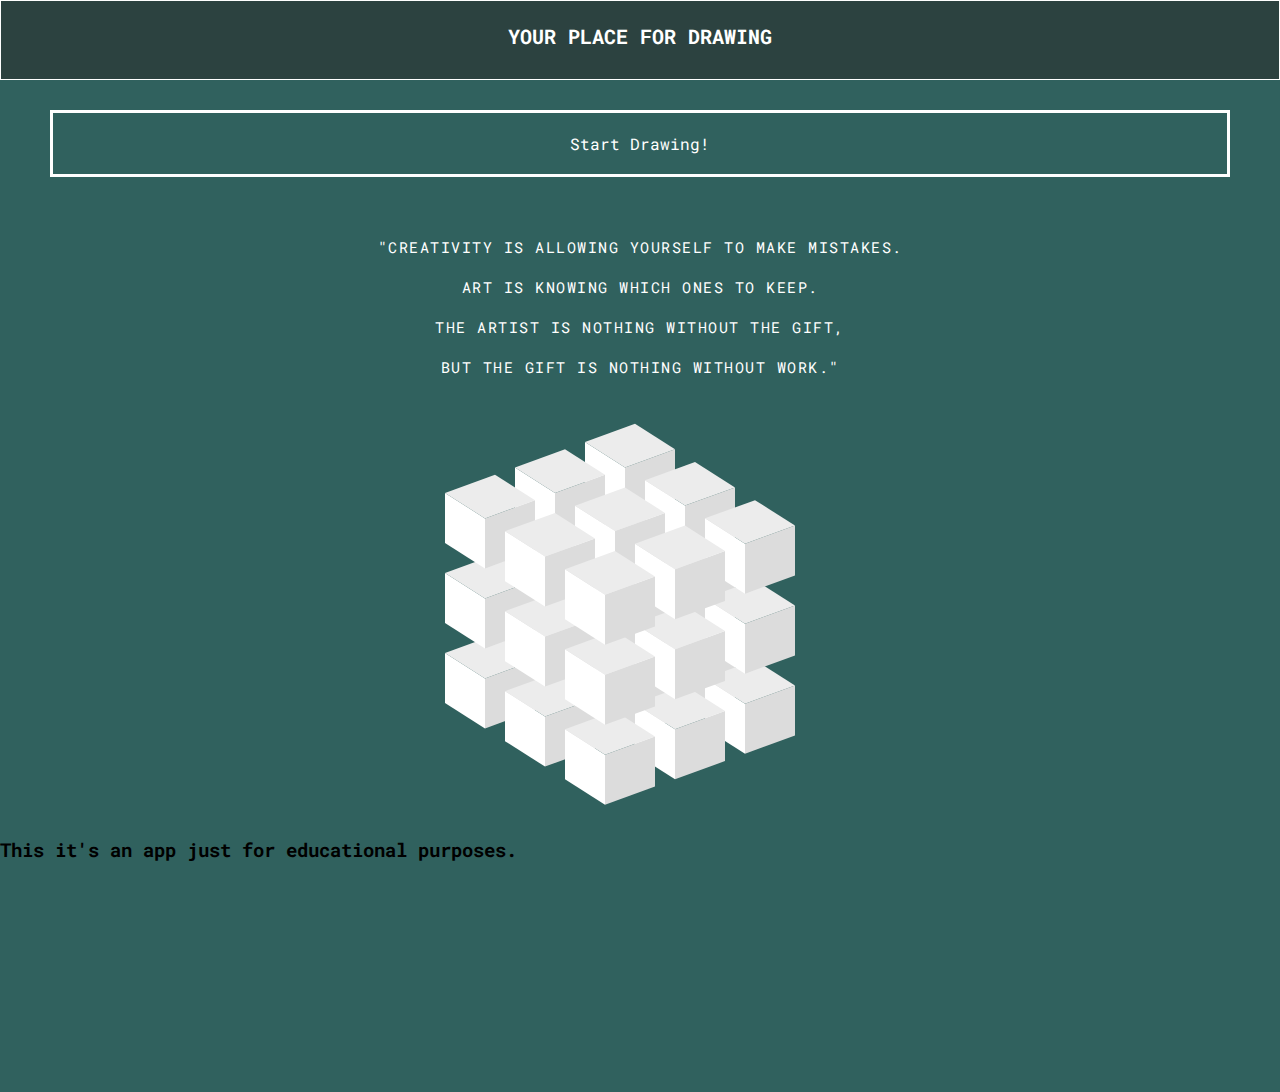
==== index.html @ 6003bced "Add footer to the main page" ====
<!DOCTYPE html>
<html lang="en">

<head>
    <meta charset="UTF-8">
    <meta http-equiv="X-UA-Compatible" content="IE=edge">
    <meta name="viewport" content="width=device-width, initial-scale=1.0">
    <title>Drawing App</title>
    <link rel="stylesheet" href="assets/css/style.css">

    <title>Your Drawing App</title>
</head>

<body>

    <!-- logo  -->

    <header>

        <a href="index.html" style="text-decoration: none">
            <h1 id="logo" ">YOUR PLACE FOR DRAWING</h1>
            </a>

    </header>

    <main>
        <!-- Home page -->
     
         <a href="canvas.html" class="button">Start Drawing!</a>
         
            <h2>"Creativity is allowing yourself to make mistakes. <br>
              Art is knowing which ones to keep. <br>
              The artist is nothing without the gift, <br>
              but the gift is nothing without work."</h2>

    <!-- cubes hover effect - this code its from youtube -->

    <div class="container">
        <div class="cube">
            <div style="--x:-1;--y:0;">
                <span style="--i:3;"></span>
                <span style="--i:2;"></span>
                <span style="--i:1;"></span>
            </div>

            <div style="--x:0;--y:0;">
                <span style="--i:3;"></span>
                <span style="--i:2;"></span>
                <span style="--i:1;"></span>
            </div>

            <div style="--x:1;--y:0;">
                <span style="--i:3;"></span>
                <span style="--i:2;"></span>
                <span style="--i:1;"></span>
            </div>
        </div>  

        <div class="cube">
            <div style="--x:-1;--y:0;">
                <span style="--i:3;"></span>
                <span style="--i:2;"></span>
                <span style="--i:1;"></span>
            </div>

            <div style="--x:0;--y:0;">
                <span style="--i:3;"></span>
                <span style="--i:2;"></span>
                <span style="--i:1;"></span>
            </div>

            <div style="--x:1;--y:0;">
                <span style="--i:3;"></span>
                <span style="--i:2;"></span>
                <span style="--i:1;"></span>
            </div>
        </div> 

        <div class="cube">
            <div style="--x:-1;--y:0;">
                <span style="--i:3;"></span>
                <span style="--i:2;"></span>
                <span style="--i:1;"></span>
            </div>

            <div style="--x:0;--y:0;">
                <span style="--i:3;"></span>
                <span style="--i:2;"></span>
                <span style="--i:1;"></span>
            </div>

            <div style="--x:1;--y:0;">
                <span style="--i:3;"></span>
                <span style="--i:2;"></span>
                <span style="--i:1;"></span>
            </div>
        </div> 
    </div>   
    
    <!-- footer -->  

    <footer>
        <div class="footer">
        <h3>This it's an app just for educational purposes.</h3>
        </div>
     </footer>
              
    </main>
</body>
</html>
---- assets/css/style.css ----
@import url('https://fonts.googleapis.com/css2?family=Play&family=Roboto+Mono:wght@300;400&display=swap');

* {
    margin: 0;
    padding: 0;
    box-sizing: border-box;
    font-family: 'Roboto Mono', monospace;
}

body {
    background-color: #30615e;
}

/* logo */

header {
    width: 100%;
    height: 80px;
    background: rgba(43, 43, 43, 0.568);
    border: 1px solid rgb(255, 255, 255);
}

h1 {
    color: rgb(255, 255, 255);
    text-align: center;
    line-height: 70px;
    font-size: 20px;
}

/* quotes */

h2 {
    display: flex;
    justify-content: center;
    text-align: center;
    font-size: 15px;
    font-weight: 400;
    letter-spacing: 1.5px;
    color: rgb(255, 255, 255);
    line-height: 40px;
    text-transform: uppercase;
}

/* start drawing button */

.button {
    display: flex;
    justify-content: center;
    text-decoration: none;
    color: rgb(255, 255, 255);
    border: 3px solid rgb(255, 255, 255);
    padding: 20px;
    margin: 50px;
    margin-top: 30px;
    font-size: 1rem;
}

.button:hover {
    border: 5px solid #fbd0ff;
    background: #cfbef8;
    color: rgb(19, 41, 114);
    transition: 0.3s ease-in;
    font-size: 1rem;
}

/* cubes hover effect - this code its from youtube */

.container {
    position: relative;
    width: 100%;
    height: 50vh;
    transform: skewY(-20deg);
    animation: animate 5s linear infinite;

}

@keyframes animate {
    0% {
        filter: hue-rotate(0deg);
    }
    100% {
        filter: hue-rotate(360deg);
    }
}

.container .cube {
    position: relative;
    z-index: 2;    
    display: flex;
    justify-content: center;
    align-items: center;
    width: 100%;
    top: 240px;
}

.container .cube:nth-child(2) {
    z-index: 1;
    translate: -60px -60px;
}

.container .cube:nth-child(3) {
    z-index: 3;
    translate: 60px 60px;
}

.container .cube div {
    position: absolute;
    display: flex;
    flex-direction: column;
    gap: 30px;
    translate: calc(-70px * var(--x)) calc(-60px * var(--y));
}

.container .cube div span {
    position: relative;
    display: inline;
    width: 50px;
    height: 50px;
    background: #dcdcdc;
    z-index: calc(1 * var(--i));
    transition: 1.5s;
}

.container .cube div span:hover {
    transition: 0s;
    background: rgb(255, 159, 159);
    filter: drop-shadow(0 0 30px rgb(255, 159, 159));
}

.container .cube div span::before {
    content: '';
    position: absolute;
    left: -40px;
    width: 40px;
    height: 100%;
    background-color: white;
    transform-origin: right;
    transform: skewY(45deg);
    transition: 1.5s;
}

.container .cube div span:hover::before {
    transition: 0s;
    background: rgb(255, 207, 207);
}

.container .cube div span::after {
    content: '';
    position: absolute;
    top: -40px;
    left: 0;
    width: 100%;
    height: 40px;
    background-color: rgb(236, 236, 236);
    transform-origin: bottom;
    transform: skewX(45deg);
    transition: 1.5s;
}

.container .cube div span:hover::after {
    transition: 0s;
    background: rgb(252, 148, 148);
}
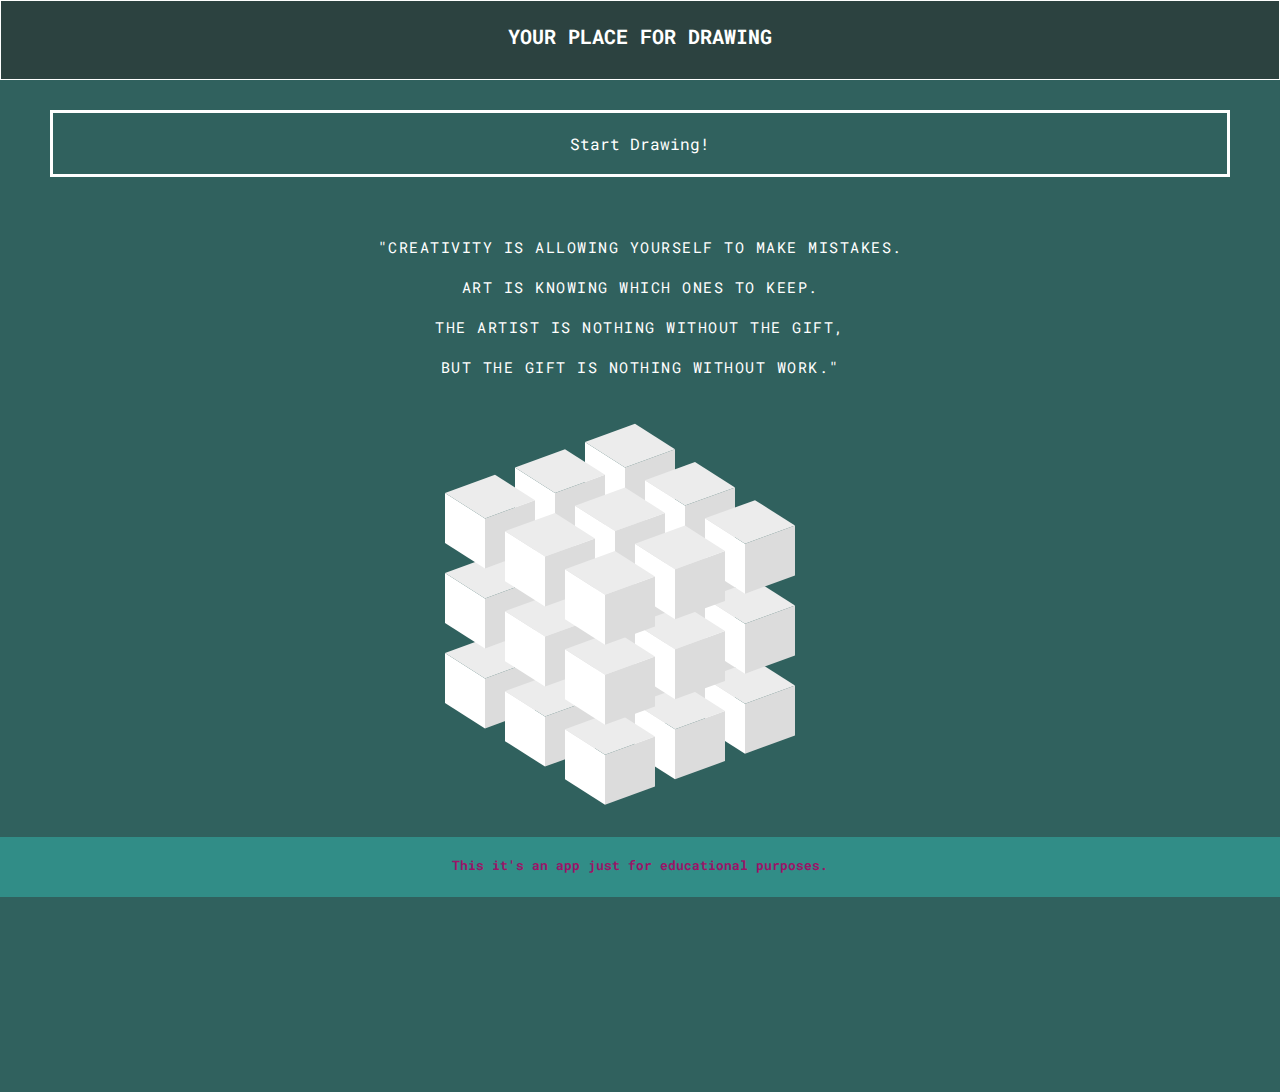
==== commit 88c7c202: "Add favicon to the app" ====
--- a/index.html
+++ b/index.html
@@ -7,6 +7,10 @@
     <meta name="viewport" content="width=device-width, initial-scale=1.0">
     <title>Drawing App</title>
     <link rel="stylesheet" href="assets/css/style.css">
+
+    <link rel="apple-touch-icon" sizes="180x180" href="assets/favicon/apple-touch-icon.png">
+    <link rel="icon" type="image/png" sizes="32x32" href="assets/favicon/favicon-32x32.png">
+    <link rel="icon" type="image/png" sizes="16x16" href="assets/favicon/favicon-16x16.png">
 
     <title>Your Drawing App</title>
 </head>
--- a/assets/css/style.css
+++ b/assets/css/style.css
@@ -160,4 +160,23 @@
 .container .cube div span:hover::after {
     transition: 0s;
     background: rgb(252, 148, 148);
+}
+
+/* footer */
+
+footer {
+    height: 60px;
+    background-color: #318d87;
+}
+
+.footer {
+    display: flex;
+    flex-direction: column;
+    text-align: center;
+    padding: 20px;
+}
+
+.footer > h3 {
+    color: rgb(155, 20, 103);
+    font-size: 0.8rem;
 }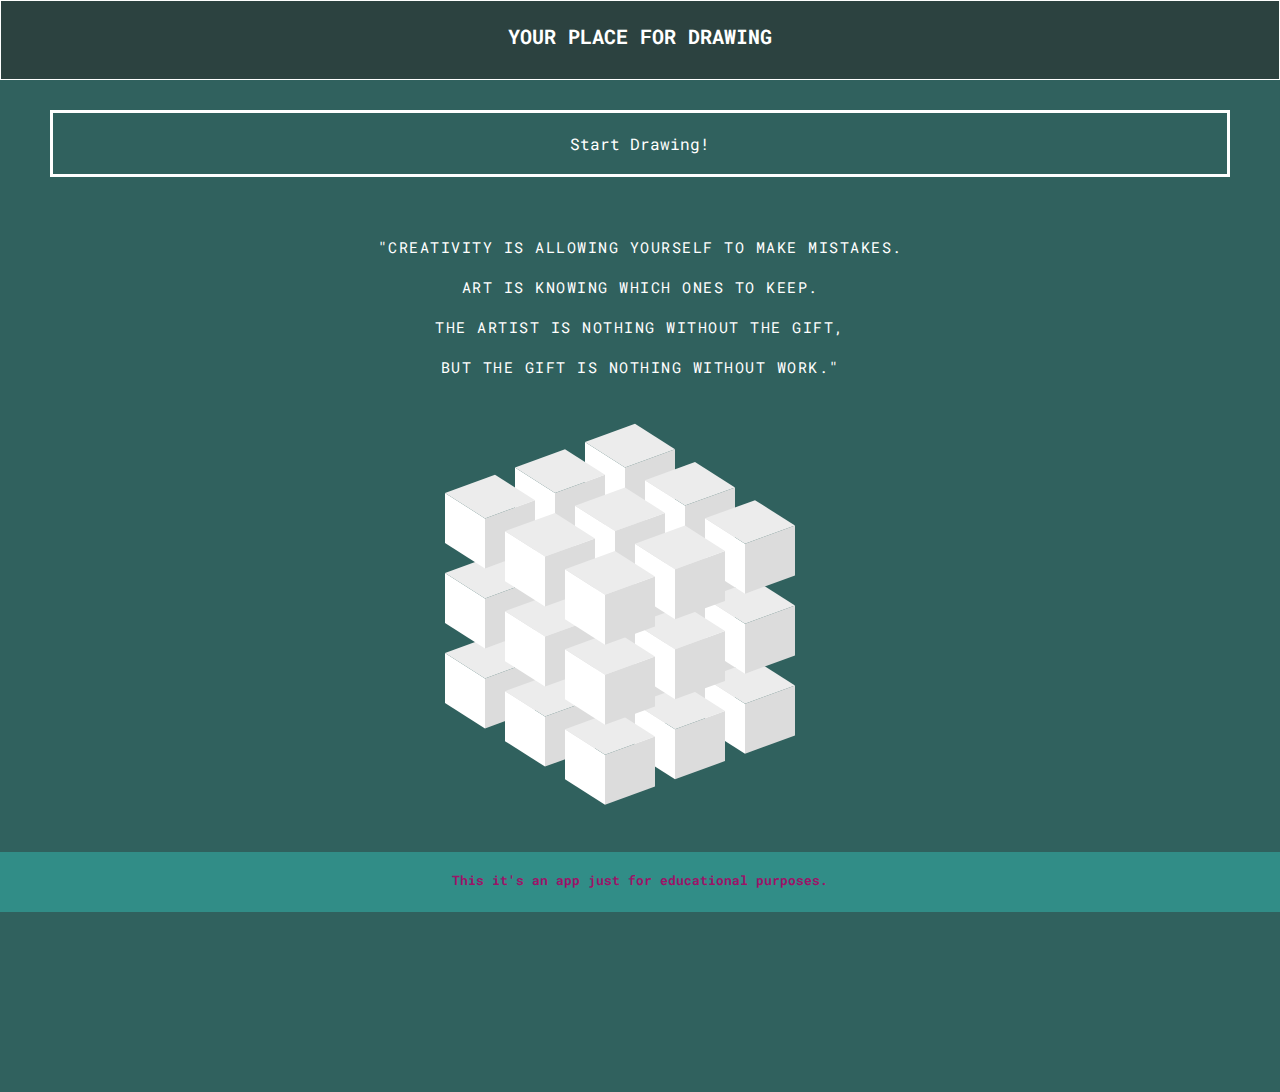
==== commit aef3c8c7: "Add 404 error page" ====
--- a/index.html
+++ b/index.html
@@ -8,6 +8,7 @@
     <title>Drawing App</title>
     <link rel="stylesheet" href="assets/css/style.css">
 
+    <!-- favicon -->
     <link rel="apple-touch-icon" sizes="180x180" href="assets/favicon/apple-touch-icon.png">
     <link rel="icon" type="image/png" sizes="32x32" href="assets/favicon/favicon-32x32.png">
     <link rel="icon" type="image/png" sizes="16x16" href="assets/favicon/favicon-16x16.png">
--- a/assets/css/style.css
+++ b/assets/css/style.css
@@ -167,6 +167,7 @@
 footer {
     height: 60px;
     background-color: #318d87;
+    margin-top: 15px;
 }
 
 .footer {
@@ -179,4 +180,31 @@
 .footer > h3 {
     color: rgb(155, 20, 103);
     font-size: 0.8rem;
+}
+
+/* media query */
+
+@media screen and (max-width: 450px) {
+
+    .container {
+        margin-left: 20px;
+    }
+}
+
+@media screen and (max-width: 400px) {
+
+    .container {
+        display: none;
+    }
+
+    footer {
+        margin-top: 220px;
+    }
+}
+
+@media screen and (max-width: 280px) {
+
+    .button {
+        padding-right: 10px;
+    }
 }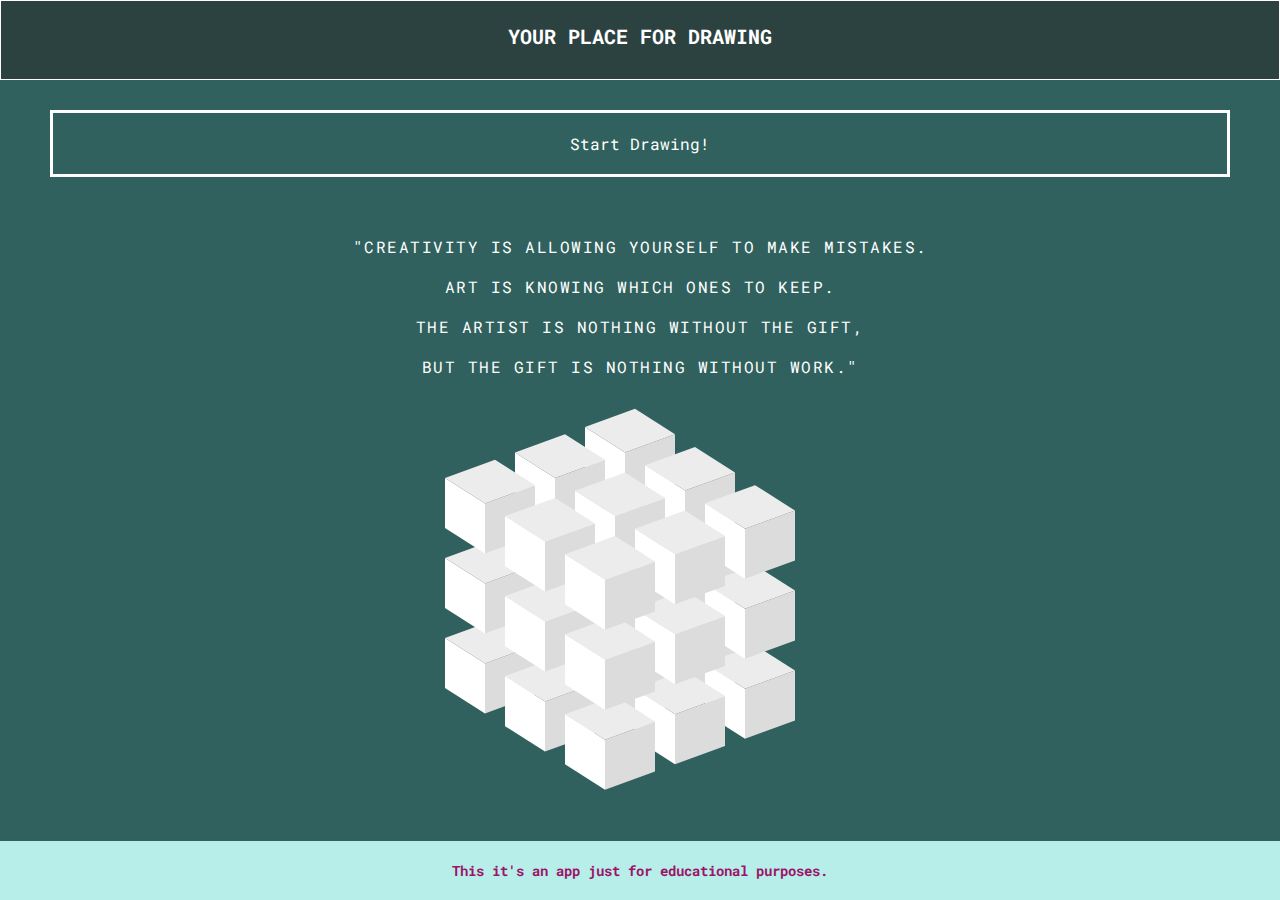
==== commit 05b7f7f1: "Make footer responsive" ====
--- a/index.html
+++ b/index.html
@@ -21,7 +21,7 @@
     <!-- logo  -->
 
     <header>
-
+ 
         <a href="index.html" style="text-decoration: none">
             <h1 id="logo" ">YOUR PLACE FOR DRAWING</h1>
             </a>
@@ -30,7 +30,8 @@
 
     <main>
         <!-- Home page -->
-     
+        
+     <section id="home">
          <a href="canvas.html" class="button">Start Drawing!</a>
          
             <h2>"Creativity is allowing yourself to make mistakes. <br>
@@ -101,8 +102,9 @@
             </div>
         </div> 
     </div>   
-    
-    <!-- footer -->  
+</section>
+
+<!-- footer -->  
 
     <footer>
         <div class="footer">
--- a/assets/css/style.css
+++ b/assets/css/style.css
@@ -11,6 +11,10 @@
     background-color: #30615e;
 }
 
+main {
+    overflow: hidden;
+}
+
 /* logo */
 
 header {
@@ -27,13 +31,19 @@
     font-size: 20px;
 }
 
+/* home section */
+
+#home {
+    height: 80vh;
+}
+
 /* quotes */
 
 h2 {
     display: flex;
     justify-content: center;
     text-align: center;
-    font-size: 15px;
+    font-size: 1rem;
     font-weight: 400;
     letter-spacing: 1.5px;
     color: rgb(255, 255, 255);
@@ -89,8 +99,9 @@
     display: flex;
     justify-content: center;
     align-items: center;
-    width: 100%;
-    top: 240px;
+    flex-wrap: wrap;
+    width: 100%;
+    top: 50%;
 }
 
 .container .cube:nth-child(2) {
@@ -165,40 +176,197 @@
 /* footer */
 
 footer {
-    height: 60px;
-    background-color: #318d87;
-    margin-top: 15px;
+    position: absolute;
+    bottom: 0;
+    left: 0;
+    right: 0;
+    height: auto;
+    width: 100%;
+    padding: 20px;
+    background-color: #b7eeea;
 }
 
 .footer {
     display: flex;
     flex-direction: column;
+    align-items: center;
+    justify-content: center;
     text-align: center;
-    padding: 20px;
 }
 
 .footer > h3 {
     color: rgb(155, 20, 103);
-    font-size: 0.8rem;
-}
+    font-size: 0.9rem;
+}
+
+/* error page */
+
+#error {
+    display: flex;
+    flex-direction: column;
+    justify-content: center;
+    align-items: center;
+    margin: 67px;
+}
+
+#error  h1 {
+    font-size: 1.5rem;
+}
+
+#error  h2 {
+    font-size: 1rem;
+}
+
+lord-icon {
+   width: 100%;
+   height: 50vh;
+}
+
+/* canvas page */
+
+#canva-page {
+    width: 100%;
+}          
+
+#background {
+    background: white;
+    overflow: hidden;
+}          
+
+.nav {
+    max-width: 80px;
+    width: 25%;
+    height: 100vh;
+    position: absolute;
+    top: 80px;
+    left: 30px;
+    transform: translate(-50%);
+    background-color: rgba(43, 43, 43, 0.568);
+    display: flex;
+    flex-direction: column;
+    align-items: center;
+    border: 1px solid white;
+}
+
+.clr {
+    width: 35px;
+    height: 35px;
+    margin: 7px;
+    background-color: blue;
+    border: 1px solid white;
+    border-radius: 50%;
+    cursor: pointer;
+    transition: transform .5s;
+}
+
+.clr:hover {
+    transform: scale(1.2);
+}
+
+.clr:nth-child(1) {
+    background-color: #D16BA5;
+}
+
+.clr:nth-child(2) {
+    background-color: #86A8E7;
+}
+
+.clr:nth-child(3) {
+    background-color: #5FFBF1;
+}
+
+.clr:nth-child(4) {
+    background-color: #6F6BD1;
+}
+
+.clr:nth-child(5) {
+    background-color: #17E58B;
+}
+
+.clr:nth-child(6) {
+    background-color: #EEFB5F;
+}
+
+.clr:nth-child(7) {
+    background-color: #D1856B;
+}
+
+.clr:nth-child(8) {
+    background-color: #A0FB4C;
+}
+
+button {
+    width: 55px;
+    height: 40px;
+    margin: 5px;
+    margin-left: 10px;
+    border: 1px solid white;
+    border-radius: 10%;
+    cursor: pointer;
+    transition: transform .5s;
+}
+
+button:hover {
+    transform: scale(1.2);
+}
+
+.clear {
+    background-color: #55002f;
+    color: white;
+}
+
+.save {
+    background-color: #003d39;
+    color: white;
+}
+
+input[type="color"] {
+    margin: 15px;
+    margin-left: 20px;
+    cursor: pointer;
+}
+
+
+#ageInputId {
+    width: 80%;
+    height: 20px;
+    margin: 10px;
+    margin-left: 18px;
+    background: linear-gradient(to right top, #eacff0, #d1d8ff, #a4e5ff, #6ff2ff, #5ffbf1);
+    -webkit-appearance: none;
+    cursor: ew-resize;
+    border-radius: 5px;
+    border: 1px solid #003d39;
+    accent-color: #003d39;
+}
+
 
 /* media query */
 
-@media screen and (max-width: 450px) {
-
-    .container {
-        margin-left: 20px;
-    }
-}
-
-@media screen and (max-width: 400px) {
+@media screen and (max-width: 600px) {
 
     .container {
         display: none;
     }
-
-    footer {
-        margin-top: 220px;
+}
+
+@media screen and (max-width: 450px) {
+
+    #error {
+        margin-left: 10px;
+        margin-right: 10px;
+    }
+
+    lord-icon {
+        height: 30vh;
+    }
+
+}
+
+@media screen and (max-width: 400px) {
+
+    .footer {
+        padding: 10px;
     }
 }
 
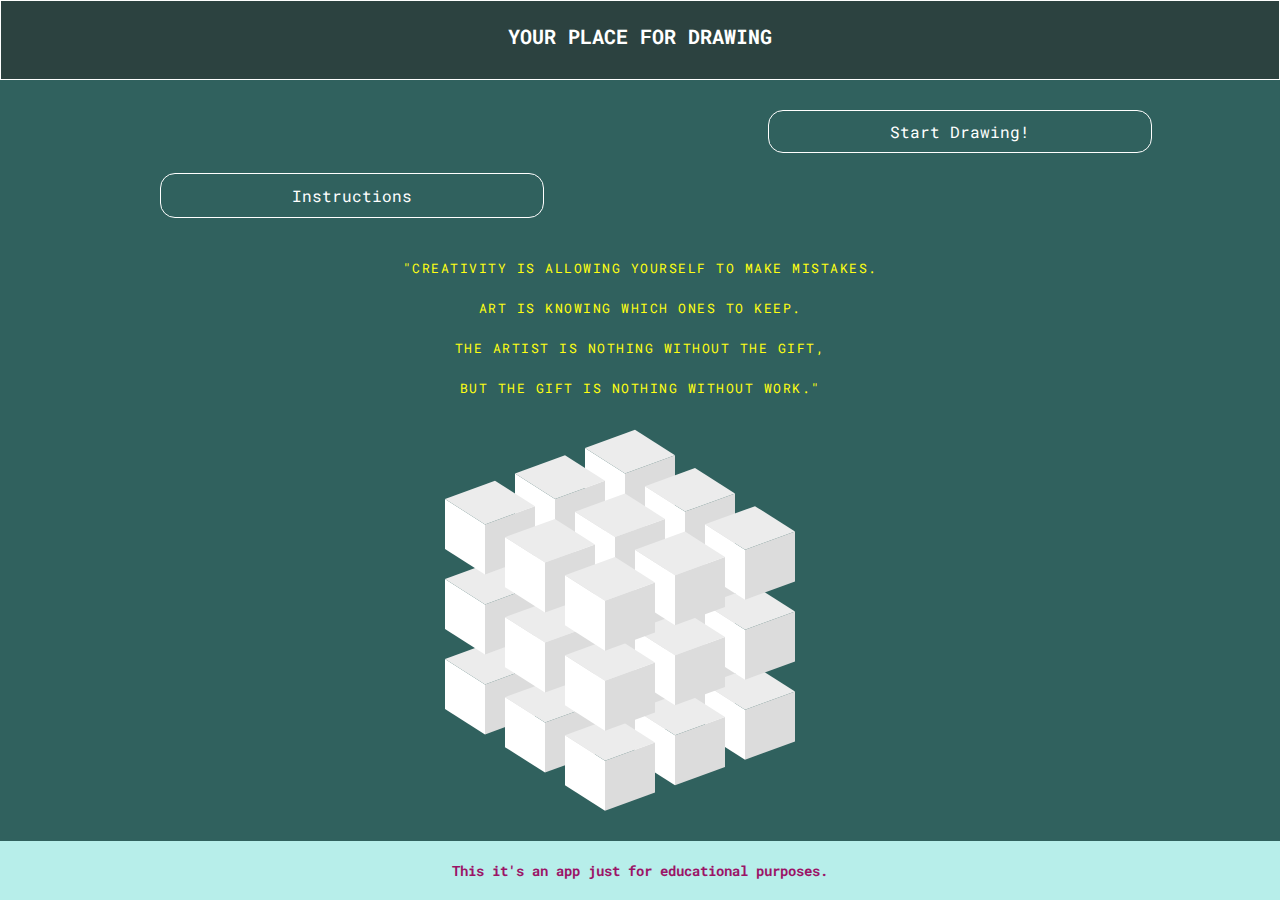
==== commit 91cb2027: "Adding text with instructions for Instructions button" ====
--- a/index.html
+++ b/index.html
@@ -33,6 +33,25 @@
         
      <section id="home">
          <a href="canvas.html" class="button">Start Drawing!</a>
+
+         <button id="popup">Instructions</button>
+         <div id="myButton" class="my-btn">
+            <div class="button-content">
+                <span class="close">&times;</span>
+                <p>By pressing the "Start Drawing!"
+                    button, it will redirect you to 
+                    the canva where you can draw.
+                    There you have eight different colors
+                    from where to choose and the cool part
+                    is that you can change the background color as well, and the 
+                    thickness of the line.
+                    You can clear the canva by pressing the "Clear" button,
+                    and you can save what you draw by pressing "Save" button.
+                    That's it. <br>
+                    Enjoy drawing!
+                </p>
+              </div>
+         </div>
          
             <h2>"Creativity is allowing yourself to make mistakes. <br>
               Art is knowing which ones to keep. <br>
@@ -110,8 +129,31 @@
         <div class="footer">
         <h3>This it's an app just for educational purposes.</h3>
         </div>
-     </footer>
-              
+     </footer>   
     </main>
+
+<script>
+    let modal = document.getElementById("myButton");
+    let btn = document.getElementById("popup");
+    let span = document.getElementsByClassName("close")[0];
+
+    // When the user clicks on the button, open the modal
+    btn.onclick = function() {
+    modal.style.display = "block";
+    }
+
+    // When the user clicks on <span> (x), close the modal
+    span.onclick = function() {
+    modal.style.display = "none";
+    }
+
+    // When the user clicks anywhere outside of the modal, close it
+    window.onclick = function(event) {
+    if (event.target == modal) {
+    modal.style.display = "none";
+    }
+   }
+
+</script>
 </body>
 </html>--- a/assets/css/style.css
+++ b/assets/css/style.css
@@ -37,40 +37,111 @@
     height: 80vh;
 }
 
+/* start drawing button */
+
+.button {
+    display: flex;
+    justify-content: center;
+    text-decoration: none;
+    color: rgb(255, 255, 255);
+    width: 30%;
+    border: 1px solid white;
+    padding: 10px;
+    margin: 20px;
+    margin-top: 30px;
+    margin-left: 60%;
+    font-size: 1rem;
+    border-radius: 15px;
+    transition: .6s ease;
+}
+
+.button:hover {
+    color: rgb(255, 143, 7);
+    transform: scale(1.1);
+    -webkit-transform: scale(1.1);
+    -ms-transform: scale(1.1);
+}
+
+/* instructions button */
+
+.my-btn {
+    display: none;
+    position: fixed;
+    z-index: 1;
+    width: 100%;
+    height: 100%;
+    text-align: center;
+    overflow: auto;
+    background-color: rgb(0,0,0);
+    background-color: rgba(0,0,0,0.4); 
+  }
+
+  #popup {
+    display: flex;
+    justify-content: center;
+    align-items: center;
+    color: #ffffff;
+    background-color: transparent;
+    border: 1px solid white;
+    font-size: 1rem;
+    border-radius: 15px;
+    width: 30%;
+    height: 45px;
+    margin-left: 160px;
+    margin-bottom: 30px;
+    transition: .6s ease;
+  }
+
+  #popup:hover {
+    color: rgb(255, 143, 7);
+    transform: scale(1.1);
+    -webkit-transform: scale(1.1);
+    -ms-transform: scale(1.1);
+  }
+
+  .button-content {
+    background-color: #e1d012;
+    margin: 15% auto;
+    padding: 20px;
+    border: 1px solid #000000;
+    width: 80%; 
+    transition: .5s ease;
+  }
+
+  .close {
+    color: #000000;
+    float: right;
+    font-size: 28px;
+    font-weight: bold;
+    margin: 10px;
+    cursor: pointer;
+    
+  }
+
+  .close:hover,
+.close:focus {
+  color: rgb(255, 0, 0);
+  text-decoration: none;
+  cursor: pointer;
+}
+
+  p {
+    color: rgb(0, 0, 0);
+  }
+
 /* quotes */
 
 h2 {
     display: flex;
     justify-content: center;
     text-align: center;
-    font-size: 1rem;
+    font-size: 0.8rem;
     font-weight: 400;
     letter-spacing: 1.5px;
-    color: rgb(255, 255, 255);
+    color: #ffff12;
     line-height: 40px;
+    margin-top: 10px;
     text-transform: uppercase;
-}
-
-/* start drawing button */
-
-.button {
-    display: flex;
-    justify-content: center;
-    text-decoration: none;
-    color: rgb(255, 255, 255);
-    border: 3px solid rgb(255, 255, 255);
-    padding: 20px;
-    margin: 50px;
-    margin-top: 30px;
-    font-size: 1rem;
-}
-
-.button:hover {
-    border: 5px solid #fbd0ff;
-    background: #cfbef8;
-    color: rgb(19, 41, 114);
-    transition: 0.3s ease-in;
-    font-size: 1rem;
 }
 
 /* cubes hover effect - this code its from youtube */
@@ -350,6 +421,19 @@
     }
 }
 
+@media screen and (max-width: 521px) {
+
+    .button {
+        width: 60%;
+        margin-left: 31%;
+    }
+
+    #popup {
+        width: 60%;
+        margin-left: 20px;
+    }
+}
+
 @media screen and (max-width: 450px) {
 
     #error {
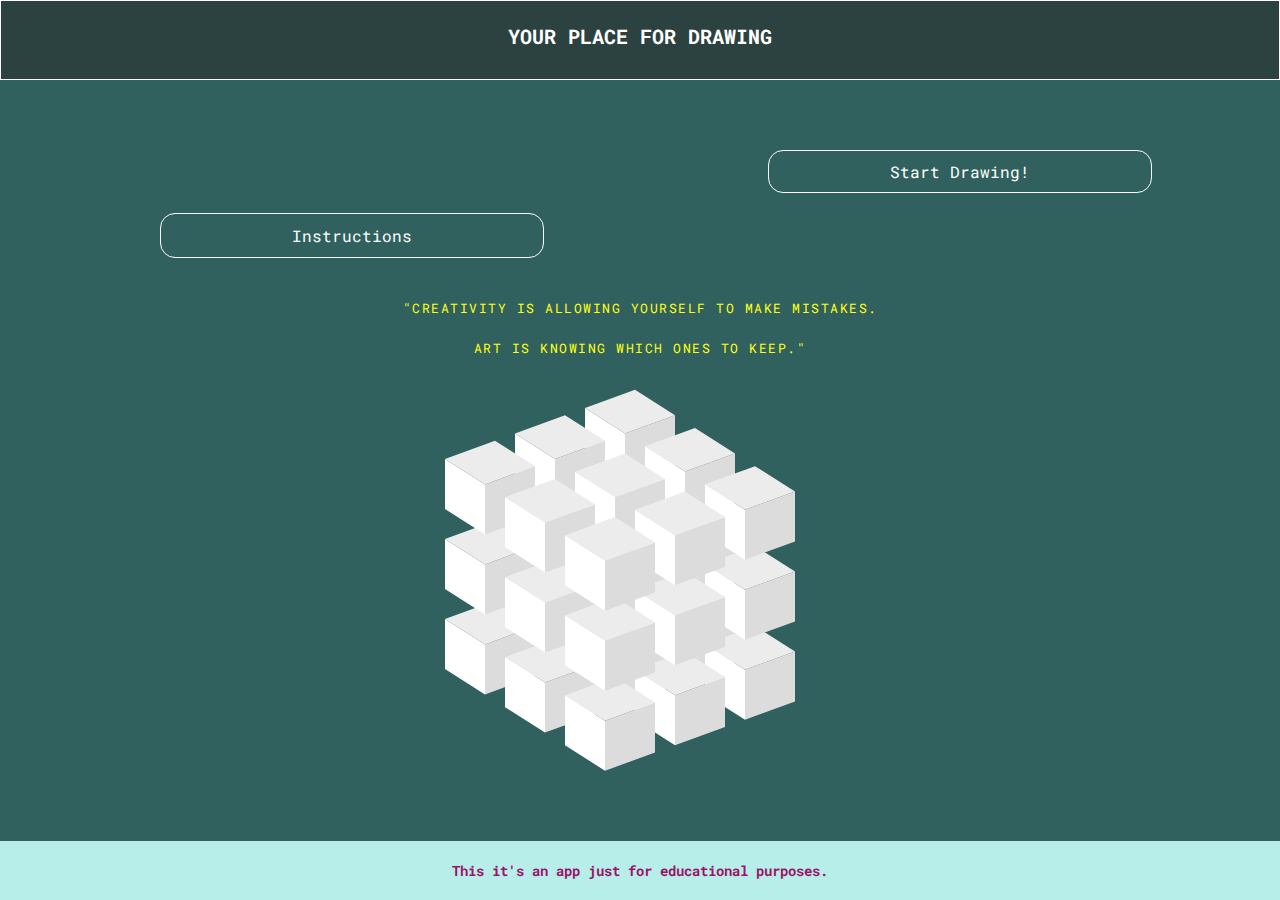
==== commit 7329a0a6: "Add introduction, site goals, user stories, the scope plan and the structure plan to the readme file" ====
--- a/index.html
+++ b/index.html
@@ -54,9 +54,7 @@
          </div>
          
             <h2>"Creativity is allowing yourself to make mistakes. <br>
-              Art is knowing which ones to keep. <br>
-              The artist is nothing without the gift, <br>
-              but the gift is nothing without work."</h2>
+              Art is knowing which ones to keep."</h2>
 
     <!-- cubes hover effect - this code its from youtube -->
 
--- a/assets/css/style.css
+++ b/assets/css/style.css
@@ -48,7 +48,7 @@
     border: 1px solid white;
     padding: 10px;
     margin: 20px;
-    margin-top: 30px;
+    margin-top: 70px;
     margin-left: 60%;
     font-size: 1rem;
     border-radius: 15px;
@@ -101,7 +101,7 @@
 
   .button-content {
     background-color: #e1d012;
-    margin: 15% auto;
+    margin: auto;
     padding: 20px;
     border: 1px solid #000000;
     width: 80%; 
@@ -115,7 +115,6 @@
     font-weight: bold;
     margin: 10px;
     cursor: pointer;
-    
   }
 
   .close:hover,
